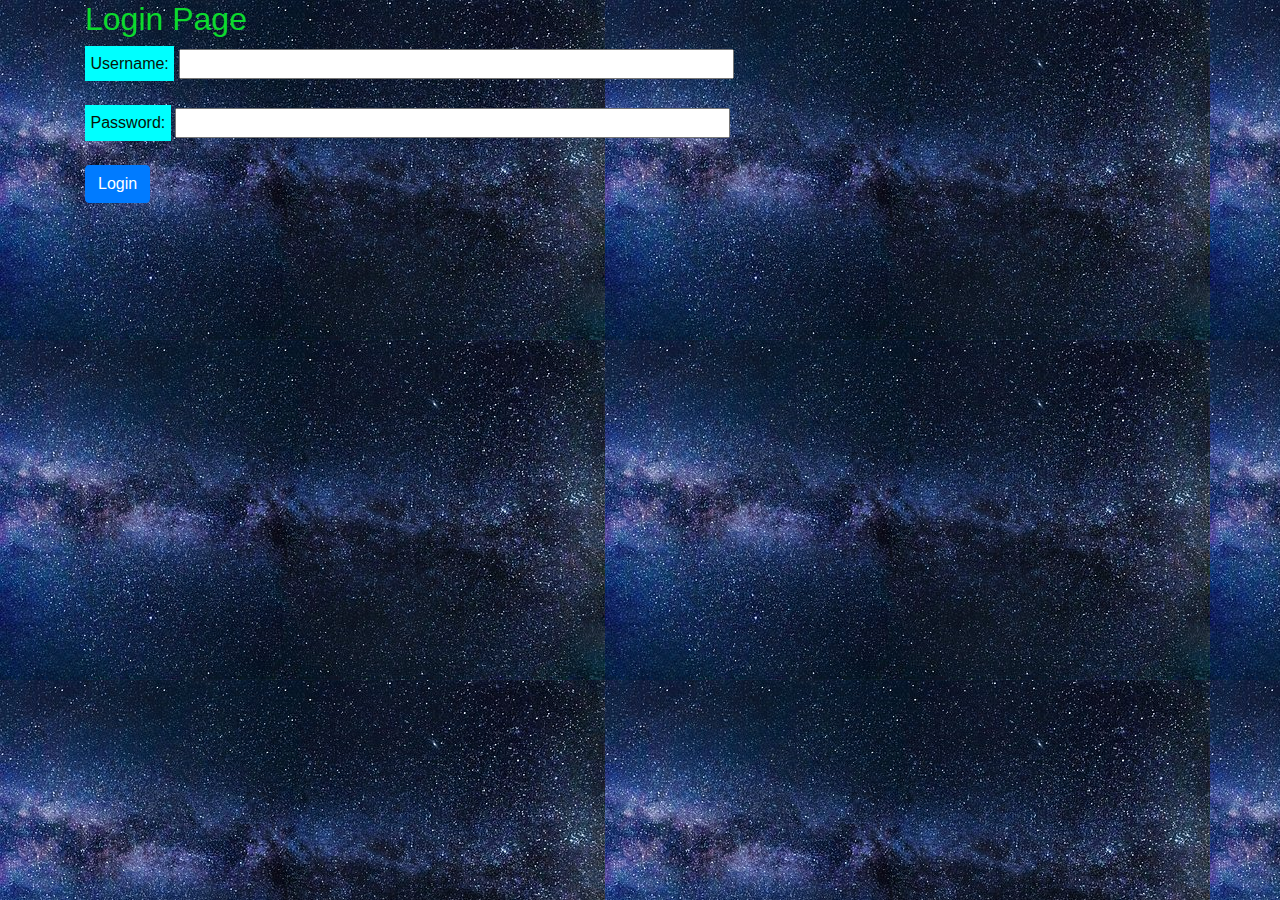
==== login.html @ c9c15289 "parthibanchange" ====
<!DOCTYPE html>
<html>
<head>
  <title>Login Page</title>
  <meta charset="UTF-8">
  <meta name="viewport" content="width=device-width, initial-scale=1">
  <link rel="stylesheet" href="https://maxcdn.bootstrapcdn.com/bootstrap/4.5.2/css/bootstrap.min.css">
  <script src="https://ajax.googleapis.com/ajax/libs/jquery/3.6.0/jquery.min.js"></script>
  <script src="https://maxcdn.bootstrapcdn.com/bootstrap/4.5.2/js/bootstrap.min.js"></script>
  <link rel="stylesheet" href="./css/login.css">
</head>
<body>

<div class="container display-6 text-left">
  <h2 style="color: rgb(12, 218, 46);">Login Page</h2>
  <form id="login-form">
    <div class="form-group">
      <label for="username">Username:</label>
      <input type="text" class="col-sm-6 col-md-6 col-lg-6col-form-label" id="username" name="username">
    </div>
    <div class="form-group">
      <label for="password">Password:</label>
      <input type="password" class="col-sm-6 col-md-6 col-lg-6col-form-label" id="password" name="password">
    </div>
    <button type="submit" class="btn btn-primary">Login</button>
  </form>
</div>

<script src="login.js"></script>

</body>
</html>
---- css/login.css ----
/* center login form */
.login-form {
    margin: 0 auto;
    width: 350px;
  }
  body{
    
    background-image: url("i.jpg");
  }
  /* form input fields */
  .form-input {
    padding: 10px;
    margin-bottom: 20px;
    width: 100%;
    border-radius: 5px;
    border: 1px solid #ccc;
  }
  label{
color: #061407;
background-color: aqua;
padding: .5%;
  };
 

  /* form submit button */
  .form-submit {
    background-color: #4CAF50;
    color: white;
    padding: 12px 20px;
    border: none;
    border-radius: 5px;
    cursor: pointer;
    width: 100%;
  }
  
  .form-submit:hover {
    background-color: #3e8e41;
  }
  
  /* error message */
  .error-message {
    color: red;
    font-size: 14px;
    margin-top: 10px;
  }
  
  /* success message */
  .success-message {
    color: green;
    font-size: 14px;
    margin-top: 10px;
  }
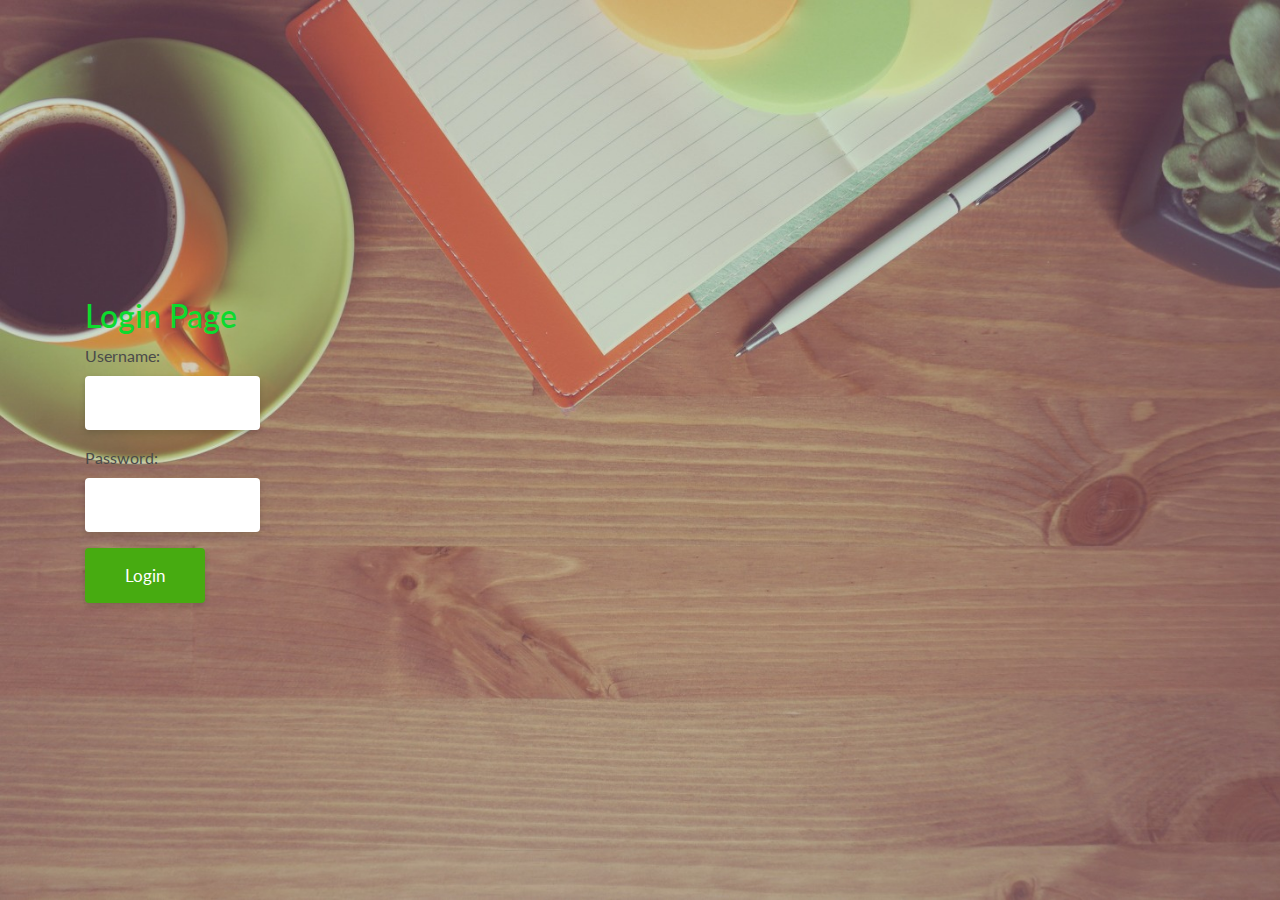
==== commit 78f7dfdd: "Add files via upload" ====
--- a/login.html
+++ b/login.html
@@ -26,7 +26,7 @@
   </form>
 </div>
 
-<script src="login.js"></script>
+<script src="./js/logi.js"></script>
 
 </body>
 </html>--- a/css/login.css
+++ b/css/login.css
@@ -1,52 +1,93 @@
-/* center login form */
-.login-form {
-    margin: 0 auto;
-    width: 350px;
-  }
-  body{
-    
-    background-image: url("i.jpg");
-  }
-  /* form input fields */
-  .form-input {
-    padding: 10px;
-    margin-bottom: 20px;
-    width: 100%;
-    border-radius: 5px;
-    border: 1px solid #ccc;
-  }
-  label{
-color: #061407;
-background-color: aqua;
-padding: .5%;
-  };
- 
+@import url("https://fonts.googleapis.com/css?family=Lato:400,700");
+#bg {
+  
+  position: fixed;
+  left: 0;
+  top: 0;
+  width: 100%;
+  height: 100%;
+  background-size: cover;
+  filter: blur(5px);
+}
 
-  /* form submit button */
-  .form-submit {
-    background-color: #4CAF50;
-    color: white;
-    padding: 12px 20px;
-    border: none;
-    border-radius: 5px;
-    cursor: pointer;
-    width: 100%;
-  }
-  
-  .form-submit:hover {
-    background-color: #3e8e41;
-  }
-  
-  /* error message */
-  .error-message {
-    color: red;
-    font-size: 14px;
-    margin-top: 10px;
-  }
-  
-  /* success message */
-  .success-message {
-    color: green;
-    font-size: 14px;
-    margin-top: 10px;
-  }+body {
+  background-image: url('..//assets/new1.jpeg');
+  background-size: cover;
+  font-family: 'Lato', sans-serif;
+  color: #4A4A4A;
+  display: flex;
+  justify-content: center;
+  align-items: center;
+  min-height: 100vh;
+  overflow: hidden;
+  margin: 0;
+  padding: 0;
+}
+
+form {
+  width: 350px;
+  position: relative;
+}
+form .form-field::before {
+  font-size: 20px;
+  position: absolute;
+  left: 15px;
+  top: 17px;
+  color: #888888;
+  content: " ";
+  display: block;
+  background-size: cover;
+  background-repeat: no-repeat;
+}
+form .form-field:nth-child(1)::before {
+  background-image: url(img/user-icon.png);
+  width: 20px;
+  height: 20px;
+  top: 15px;
+}
+form .form-field:nth-child(2)::before {
+  background-image: url(img/lock-icon.png);
+  width: 16px;
+  height: 16px;
+}
+form .form-field {
+  display: -webkit-box;
+  display: -ms-flexbox;
+  display: flex;
+  -webkit-box-pack: justify;
+  -ms-flex-pack: justify;
+  justify-content: space-between;
+  -webkit-box-align: center;
+  -ms-flex-align: center;
+  align-items: center;
+  margin-bottom: 1rem;
+  position: relative;
+}
+form input {
+  font-family: inherit;
+  width: 100%;
+  outline: none;
+  background-color: #fff;
+  border-radius: 4px;
+  border: none;
+  display: block;
+  padding: 0.9rem 0.7rem;
+  box-shadow: 0px 3px 6px rgba(0, 0, 0, 0.16);
+  font-size: 17px;
+  color: #4A4A4A;
+  text-indent: 40px;
+}
+form .btn {
+  outline: none;
+  border: none;
+  cursor: pointer;
+  display: inline-block;
+  margin: 0 auto;
+  padding: 0.9rem 2.5rem;
+  text-align: center;
+  background-color: #47AB11;
+  color: #fff;
+  border-radius: 4px;
+  box-shadow: 0px 3px 6px rgba(0, 0, 0, 0.16);
+  font-size: 17px;
+}